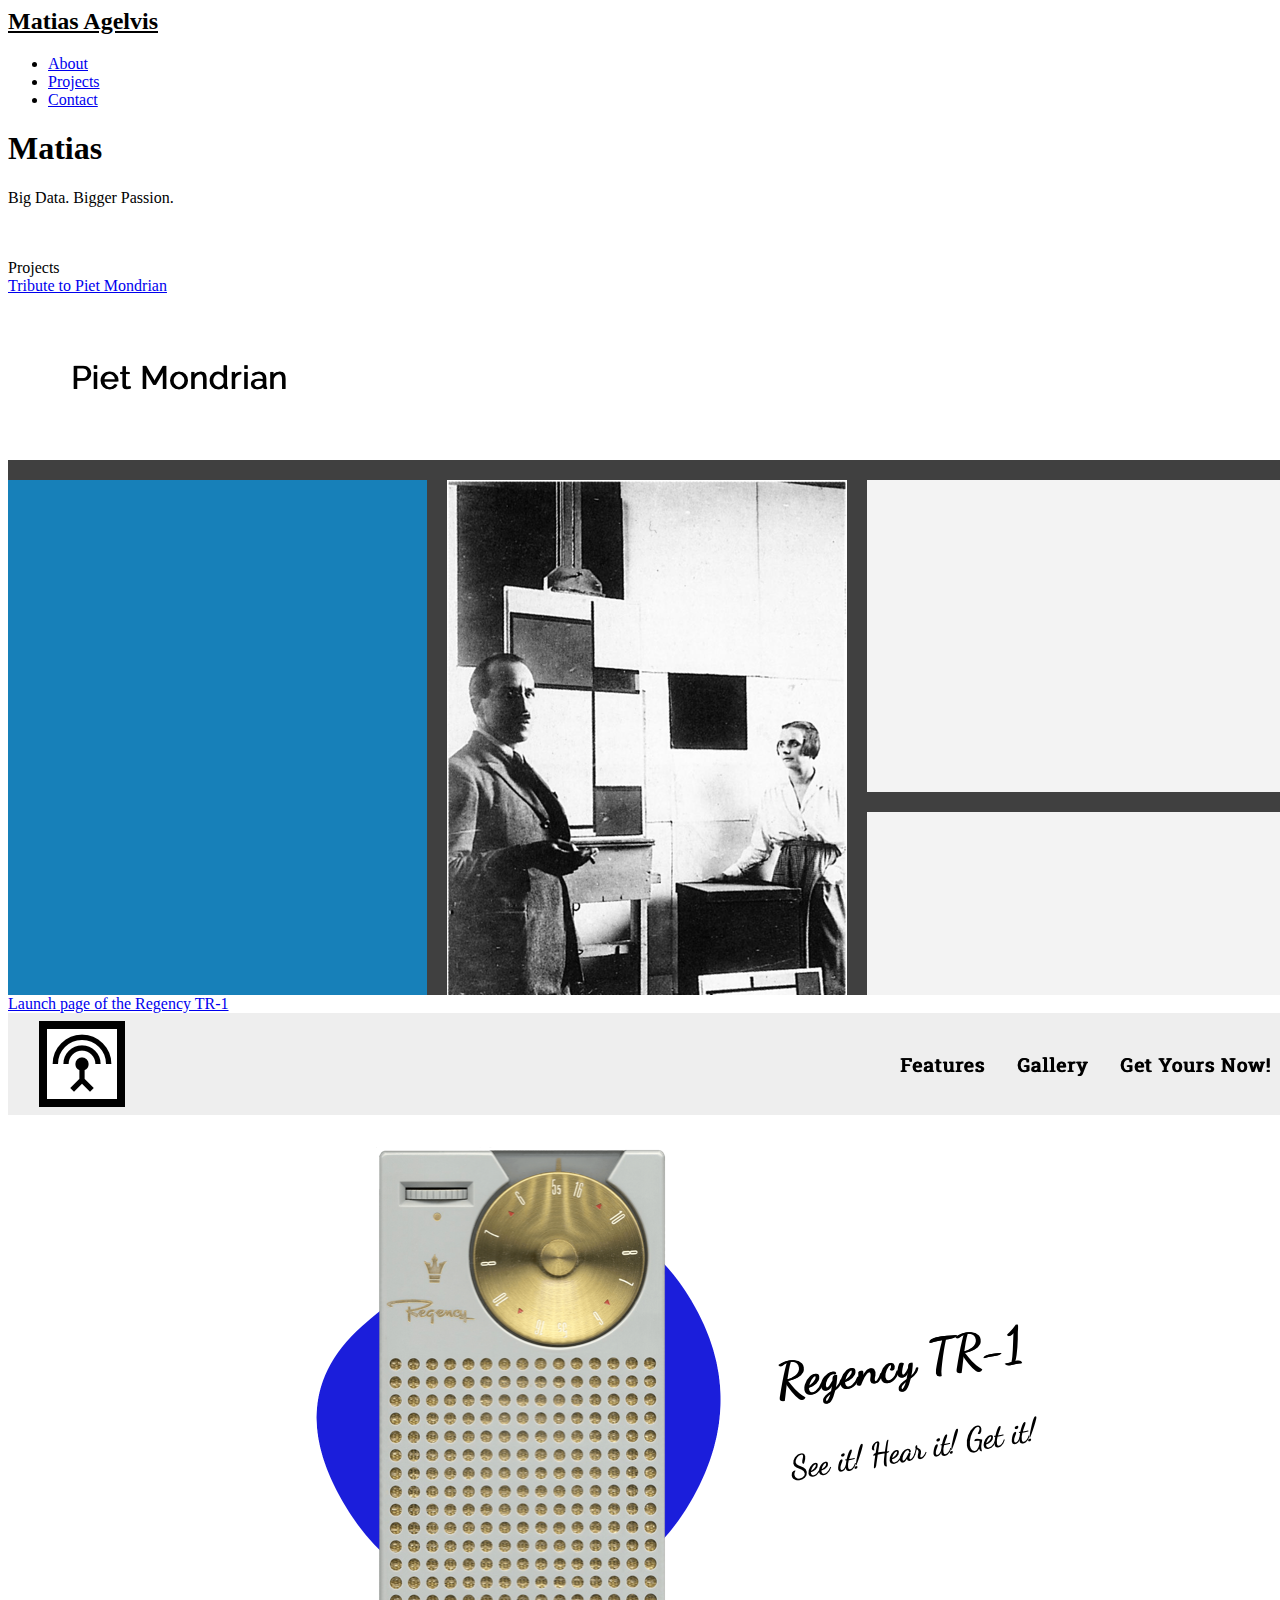
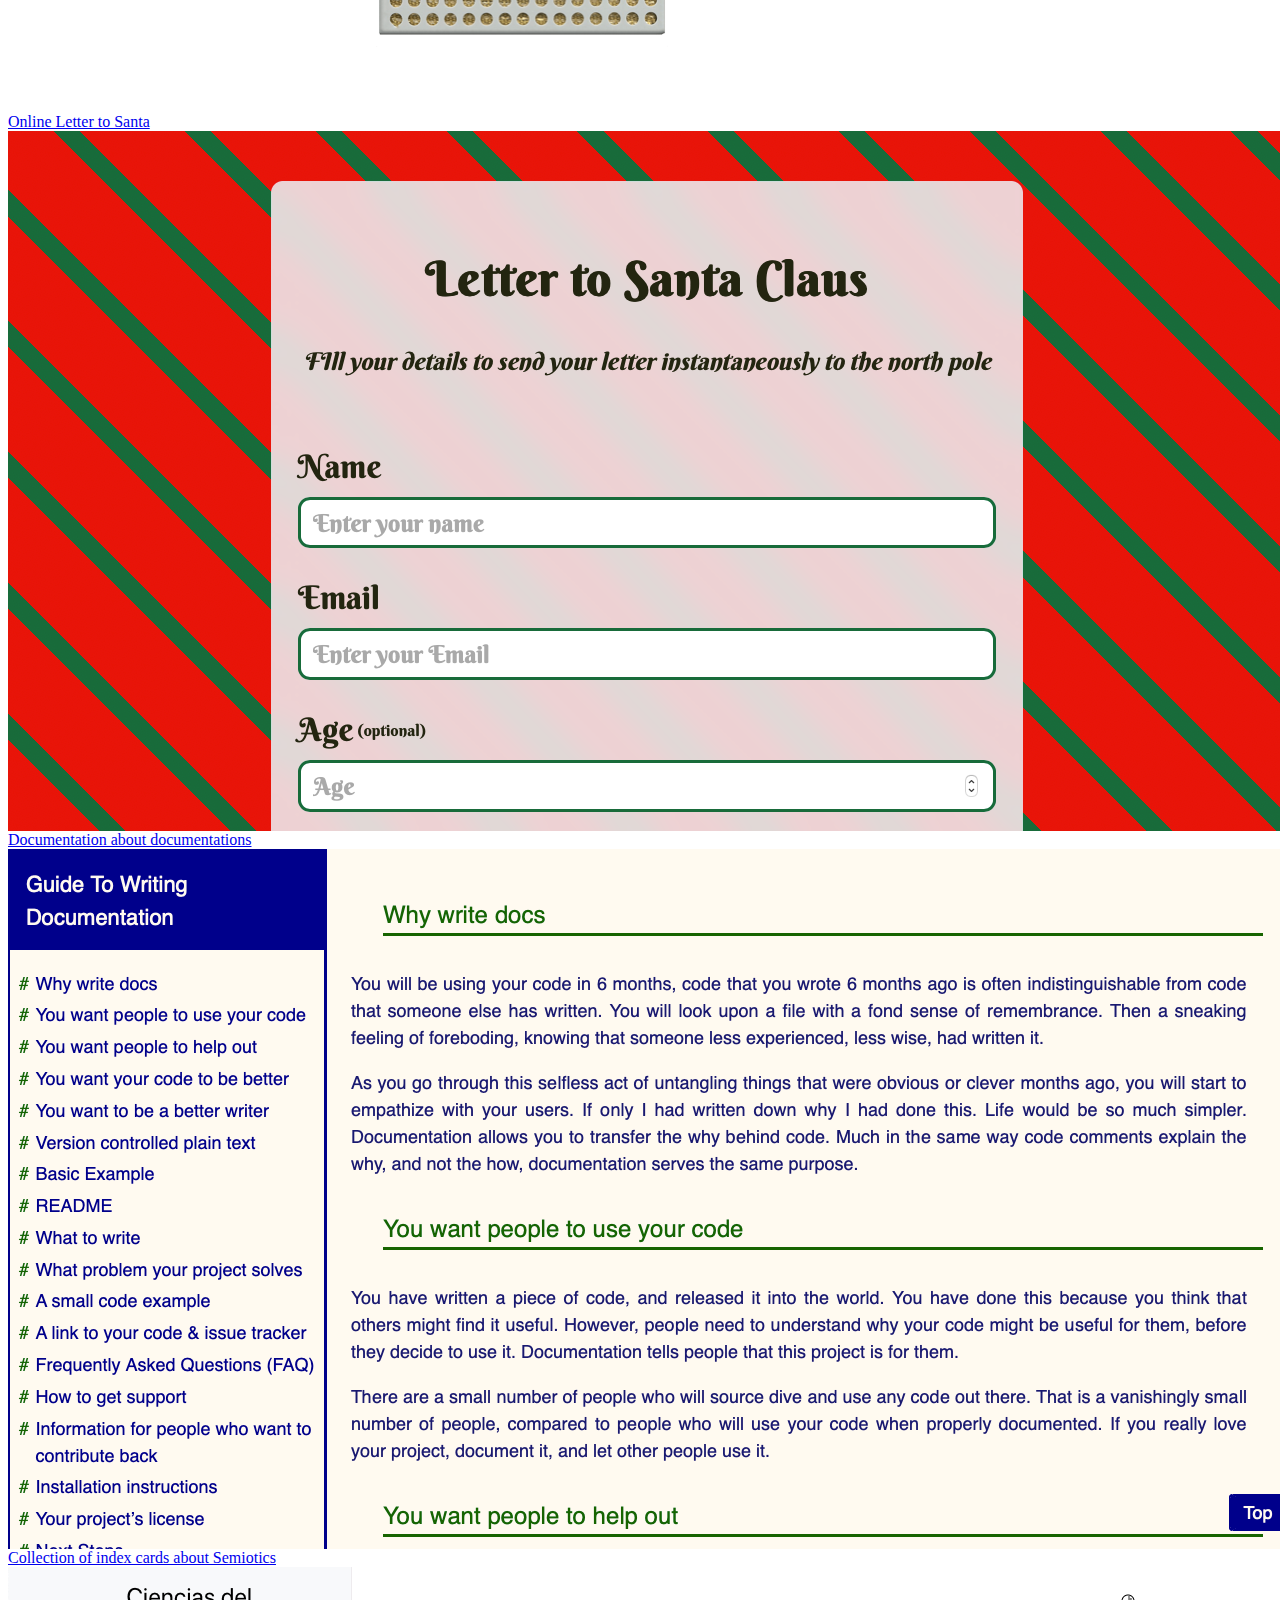
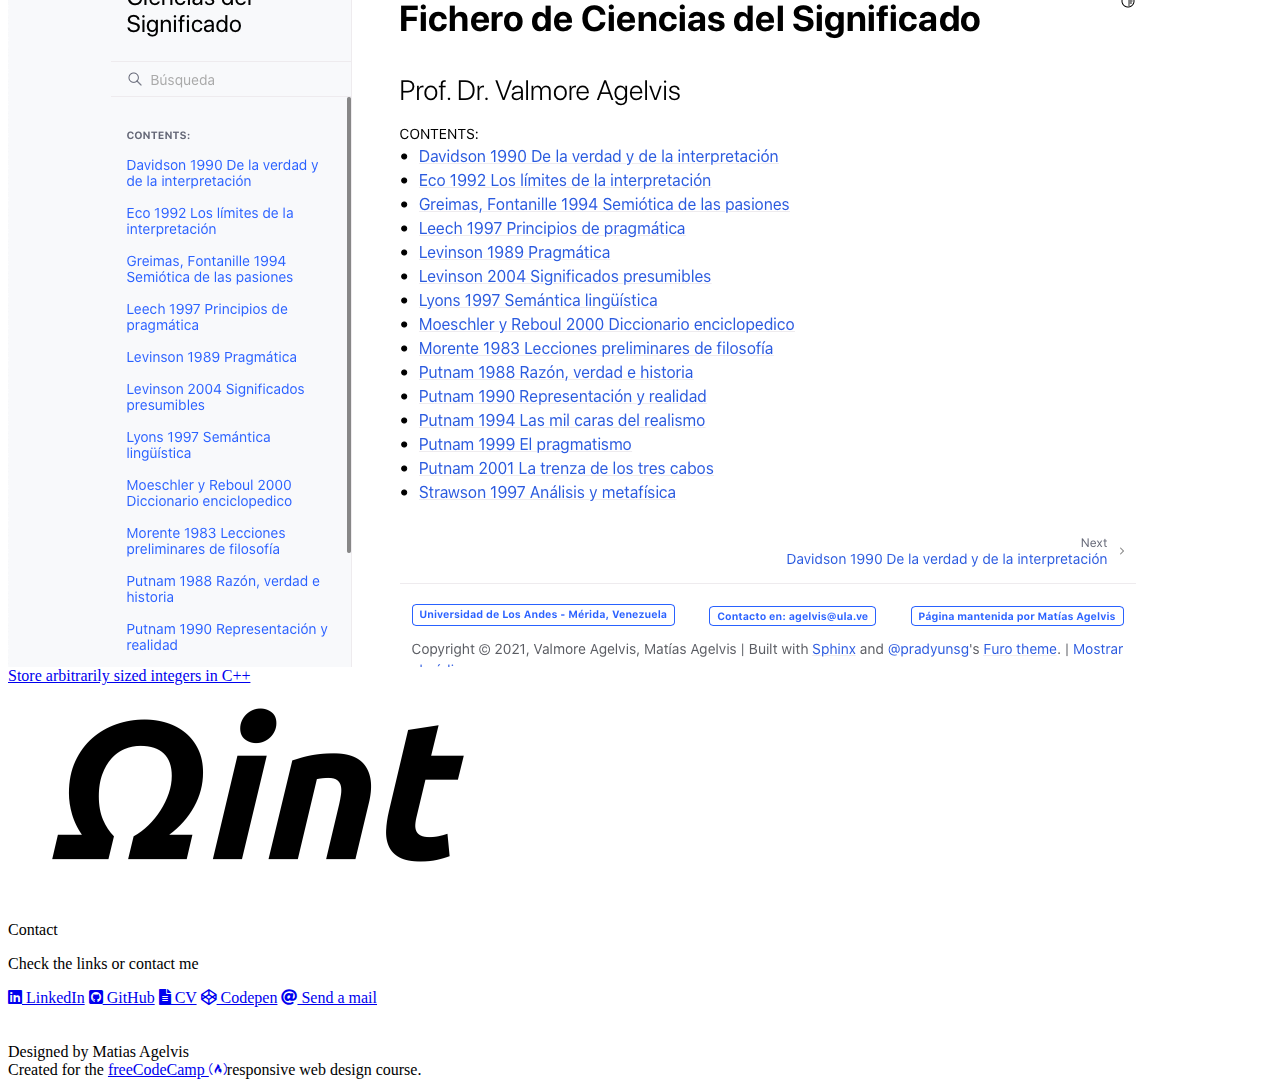
==== index.html @ fcc0a307 ":bug: Fix css import on landing page" ====
<meta name="viewport" content="width=device-width, initial-scale=1">

<script>document.write('<script src="http://' + (location.host || 'localhost').split(':')[0] + ':35729/livereload.js?snipver=1"></' + 'script>')</script>
<script src="https://ajax.googleapis.com/ajax/libs/jquery/3.5.1/jquery.min.js"></script>
<link rel="stylesheet" type="text/css" href="porfolio/style.css">
<link rel="stylesheet" href="https://use.fontawesome.com/releases/v5.8.2/css/all.css" />

<body>
    <!-- NAV -->
    <nav id="navbar" class="nav">
        <h2 id="title"><a style="color: black" href="#welcome">Matias Agelvis</a></h2>
        <ul class="nav-list">
            <li>
                <a class="blue-text" href="#welcome">About</a>
            </li>
            <li>
                <a class="yellow-text" href="#projects">Projects</a>
            </li>
            <li>
                <a class="green-text" href="#contact">Contact</a>
            </li>
        </ul>
    </nav>
    <!-- NAV END -->
    <span id="nav-guard" class="nav-guard"></span>
    <!-- WELCOME -->
    <section id="welcome" class="welcome-section">
        <h1><span class="outline">Matias</span></h1>
        <p>Big Data. Bigger Passion.</p>
        <br>
        <br>
    </section>
    <!-- WELCOME END -->
    <!-- PROJECTS SECTION -->
    <section id="projects" class="projects-section">
        <header>Projects</header>
        <div class="cards-container">
            <!-- level 1 -->
            <!-- left -->
            <a class="card card-left" href="https://matiasagelvis.github.io/FCC/tribute/" target="_blank">
                <div class="title">
                    Tribute to Piet Mondrian
                </div>
                <div class="content">
                    <img src="portfolio/images/tribute.png" alt="screenshot of the website">
                </div>
            </a>
            <!-- right -->
            <a class="card card-right" href="https://matiasagelvis.github.io/FCC/landing/" target="_blank">
                <div class="title">
                    Launch page of the Regency TR-1
                </div>
                <div class="content">
                    <img src="portfolio/images/landing.png" alt="screenshot of the website">
                </div>
            </a>
            <!-- level 2 -->
            <!-- left -->
            <a class="card card-left" href="https://matiasagelvis.github.io/FCC/form/" target="_blank">
                <div class="title">
                    Online Letter to Santa
                </div>
                <div class="content">
                    <img src="portfolio/images/form.png" alt="screenshot of the website">
                </div>
            </a>
            <!-- right -->
            <a class="card card-right" href="https://matiasagelvis.github.io/FCC/documentation/" target="_blank">
                <div class="title">
                    Documentation about documentations
                </div>
                <div class="content">
                    <img src="portfolio/images/documentation.png" alt="screenshot of the website">
                </div>
            </a>
            <!-- level 3 -->
            <!-- left -->
            <a class="card card-left" href="http://docuval.netlify.app/" target="_blank">
                <div class="title">
                    Collection of index cards about Semiotics
                </div>
                <div class="content">
                    <img src="portfolio/images/docuval.png" alt="screenshot of the website">
                </div>
            </a>
            <!-- right -->
            <a class="card card-right" href="https://github.com/MatiasAgelvis/OmegaInt" target="_blank">
                <div class="title">
                    Store arbitrarily sized integers in C++
                </div>
                <div class="content">
                    <img src="portfolio/images/omegaint.png" alt="screenshot of the website">
                </div>
            </a>
        </div>
        <br>
        <br>
    </section>
    <!-- PROJECTS SECTION END -->
    <!-- START CONTACT SECTION -->
    <section id="contact" class="contact-section">
        <header>Contact</header>
        <p>Check the links or contact me</p>
        <div class="contact-links">
            <a href="http://linkedin.com/in/matias-agelvis" target="_blank" class="btn contact-details">
                <i class="fab fa-linkedin"></i> LinkedIn</a>
            <a id="profile-link" href="https://github.com/MatiasAgelvis" target="_blank" class="btn contact-details">
                <i class="fab fa-github-square"></i> GitHub</a>
            <a id="profile-link" href="https://matiasagelvis.github.io/cv/" target="_blank" class="btn contact-details">
                <i class="fas fa-file-alt"></i> CV</a>
            <a id="profile-link" href="https://codepen.io/matiasagelvis/" target="_blank" class="btn contact-details">
                <i class="fab fa-codepen"></i> Codepen</a>
            <a href="mailto:example@example.com" class="btn contact-details">
                <i class="fas fa-at"></i> Send a mail</a>
        </div>
        <br>
        <br>
    </section>
    <!-- END CONTACT SECTION -->
    <!-- START FOOTER SECTION -->
    <footer>
            Designed by Matias Agelvis<br>
            Created for the <a href="https://www.freecodecamp.com/" target="_blank">freeCodeCamp <i class="fab fa-free-code-camp"></i></a>responsive web design course.
    </footer>
    <!-- END FOOTER SECTION -->
</body>

<script src="script.js"></script>
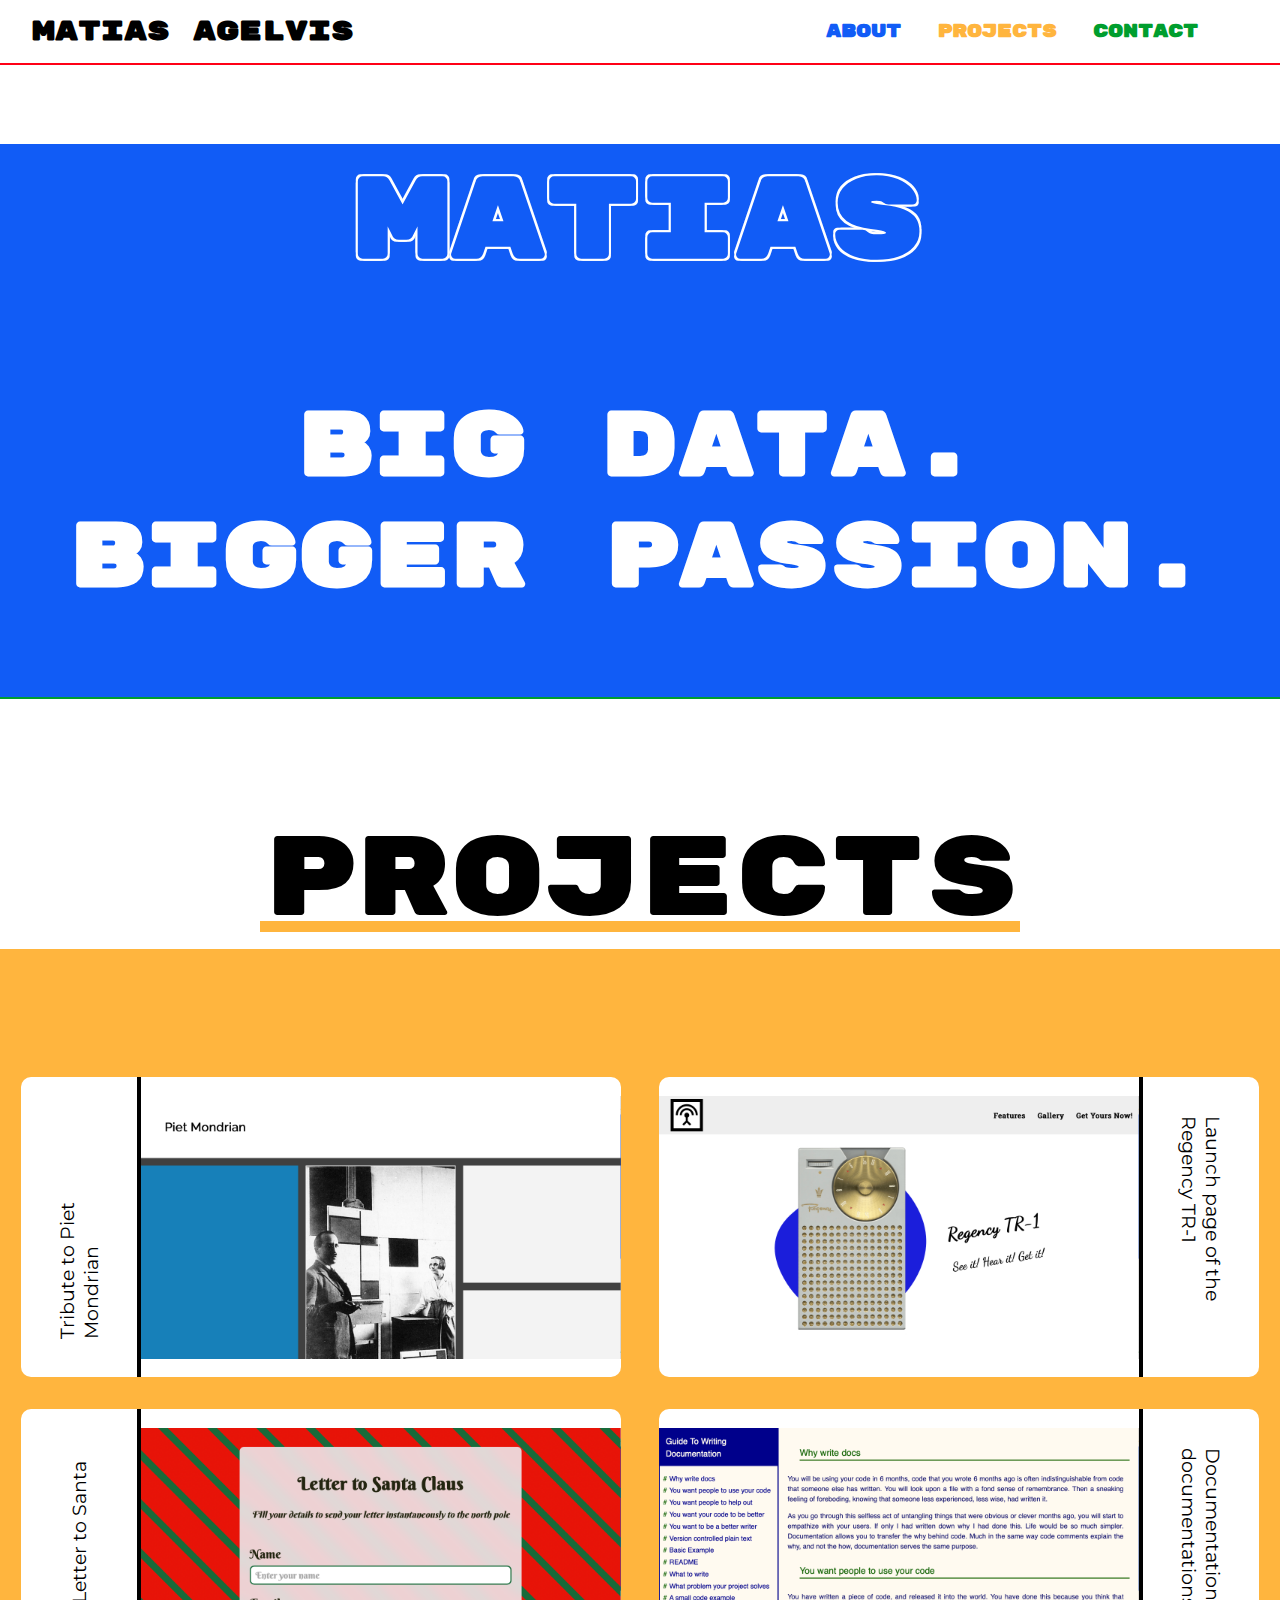
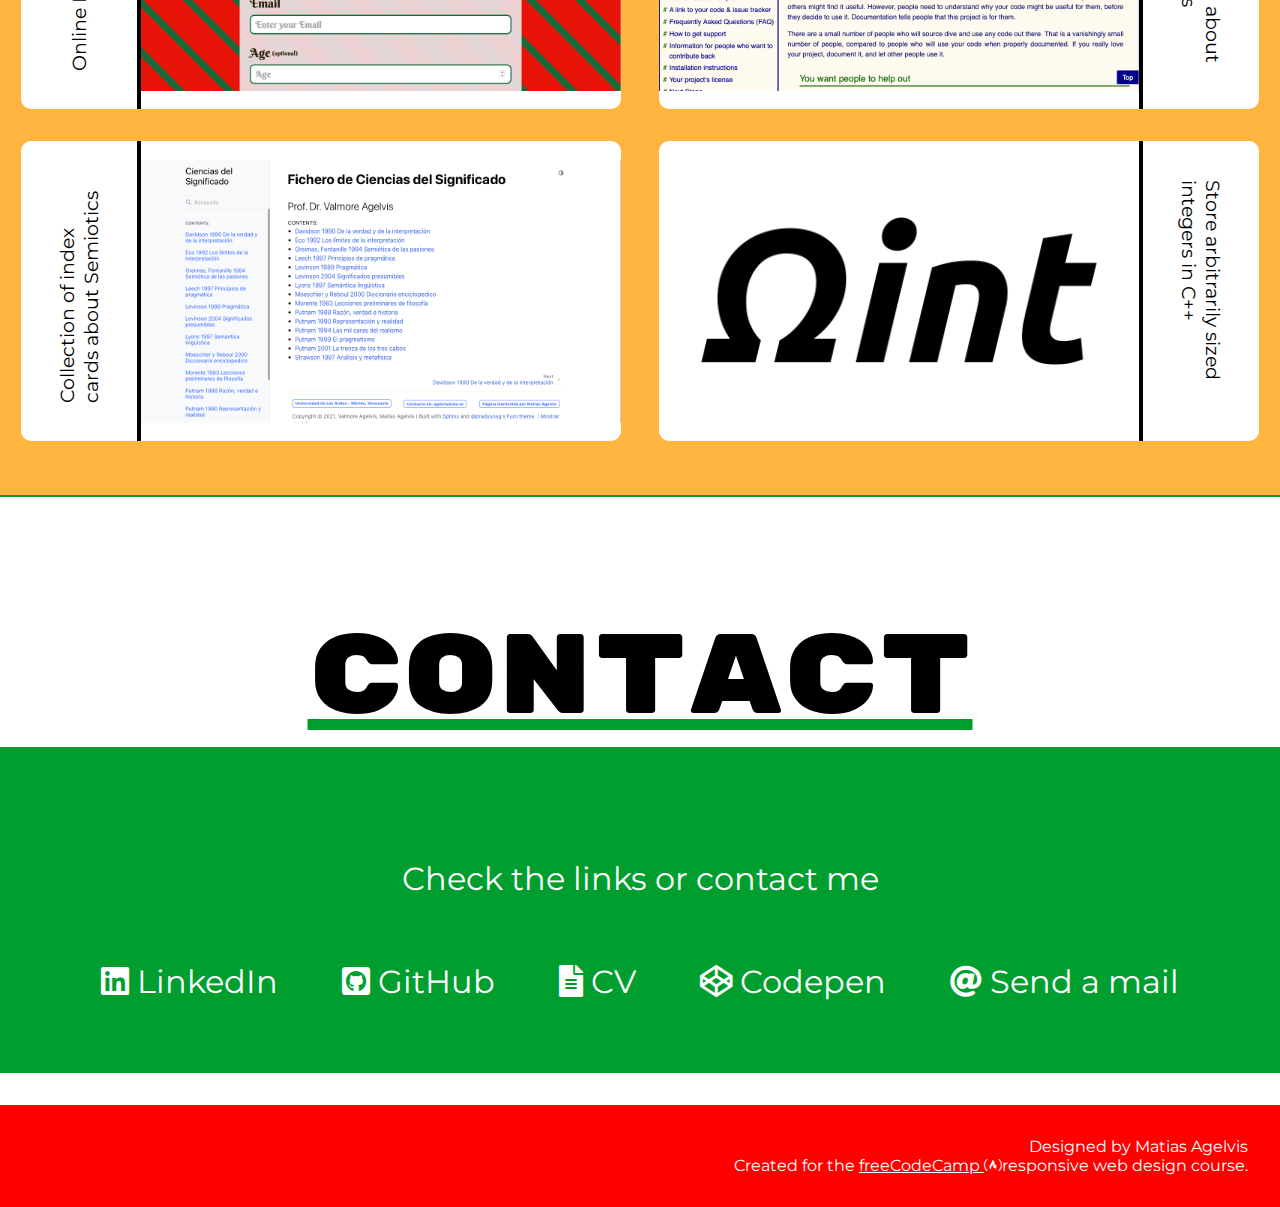
==== commit 65fd7583: "Fixed typo in css import" ====
--- a/index.html
+++ b/index.html
@@ -2,7 +2,7 @@
 
 <script>document.write('<script src="http://' + (location.host || 'localhost').split(':')[0] + ':35729/livereload.js?snipver=1"></' + 'script>')</script>
 <script src="https://ajax.googleapis.com/ajax/libs/jquery/3.5.1/jquery.min.js"></script>
-<link rel="stylesheet" type="text/css" href="porfolio/style.css">
+<link rel="stylesheet" type="text/css" href="portfolio/style.css">
 <link rel="stylesheet" href="https://use.fontawesome.com/releases/v5.8.2/css/all.css" />
 
 <body>
--- a/portfolio/style.css
+++ b/portfolio/style.css
@@ -0,0 +1,444 @@
+@import url('https://fonts.googleapis.com/css?family=Open+Sans:300,400,700');
+@import url('https://fonts.googleapis.com/css2?family=Inter&family=Work+Sans&display=swap');
+@import url('https://fonts.googleapis.com/css2?family=Rubik+Mono+One&display=swap');
+@import url('https://fonts.googleapis.com/css2?family=Montserrat:wght@900&display=swap');
+@import url('https://fonts.googleapis.com/css2?family=Rubik&display=swap');
+/*
+font-family: 'Inter', sans-serif;
+font-family: 'Work Sans', sans-serif;
+font-family: 'Rubik Mono One', monospaced;
+font-family: 'Rubik', sans-serif;
+font-family: 'Montserrat', sans-serif;
+*/
+
+
+/* --------- common --------- */
+* {
+    -webkit-font-smoothing: antialiased;
+    box-sizing: border-box;
+}
+
+:root {
+    --color-blue: #115CF6;
+    --color-red: #FF0017;
+    --color-green: #009E2E;
+    --color-yellow: #FFB53E;
+    --color-grey-light: #EDEDED;
+    --color-grey-dark: #7F7F7F;
+
+    --line-width: 2px;
+
+    --border-radius: 10px;
+    --boder-width: 4px;
+    --title-border-width: 10px;
+
+    --font-outline: 2px;
+    --font-size-header: clamp(6vw, 9vw, 7em);
+}
+
+body {
+    /*font-family: 'Work Sans', sans-serif;*/
+    font-family: 'Montserrat', sans-serif;
+
+    margin: 0;
+}
+
+h1,
+h2,
+h3,
+h4,
+h5,
+h6,
+header {
+    font-family: 'Rubik Mono One', monospaced;
+}
+
+.v-center {
+    display: flex;
+    justify-content: center;
+    align-content: center;
+    flex-direction: column;
+}
+
+.blue-text {
+    color: var(--color-blue);
+}
+
+.green-text {
+    color: var(--color-green);
+}
+
+.red-text {
+    color: var(--color-red);
+}
+
+.yellow-text {
+    color: var(--color-yellow);
+}
+
+/* --------- navbar --------- */
+
+.nav {
+    font-family: 'Rubik Mono One', monospaced;
+    font-weight: 900;
+    font-size: large;
+    box-sizing: border-box;
+    display: flex;
+    flex-direction: row;
+    position: fixed;
+    justify-content: space-between;
+    top: 0;
+    left: 0;
+    width: 100%;
+    background: white;
+    border-bottom: solid var(--line-width) var(--color-red);
+    z-index: 10;
+    padding-left: 2rem;
+    padding-right: 2rem;
+    align-content: center;
+    max-height: 14vh;
+    height: fit-content;
+}
+
+.nav #title {
+    font-family: 'Rubik Mono One', monospaced;
+    color: black;
+    margin: auto 0;
+}
+
+.nav #title:hover {
+    color: var(--color-blue);
+}
+
+.nav a {
+    text-decoration: none;
+}
+
+.nav a:hover {
+    text-decoration: underline;
+
+    text-decoration-color: var(--color-red);
+    /*text-shadow: 0 2 0 var(--color-yellow);*/
+    color: var(--color-blue);
+}
+
+.nav-list {
+    list-style: none;
+    display: flex;
+    flex-direction: row;
+    justify-content: space-evenly;
+    align-content: center;
+    margin-right: 2rem;
+}
+
+.nav-list li {
+    width: fit-content;
+    margin: auto 1rem auto 1rem;
+    padding: 2px;
+}
+
+.nav-guard {
+    display: inline-block;
+    width: auto;
+    height: 11vh;
+}
+
+@media (max-height: 500px) {
+    .nav {
+        margin: 0 0 4px 0;
+        padding: 2px 10px 2px 10px;
+        max-height: 25vh;
+        position: unset;
+    }
+
+    .nav #title {
+        font-size: 22.5px;
+    }
+}
+
+@media (max-width: 650px) {
+    .nav {
+        margin: 0 0 4px 0;
+        padding: 2px 10px 2px 10px;
+        max-height: 25vh;
+        position: unset;
+    }
+
+    .nav-list {
+        flex-direction: column;
+        padding: 0;
+        margin: 0;
+        align-items: flex-end;
+    }
+
+    .nav #title {
+        font-size: 22.5px;
+    }
+
+    .nav-guard {
+        display: none;
+    }
+}
+
+/* --------- sections --------- */
+
+section {
+    border-bottom: solid var(--line-width) var(--color-green);
+    /*background-image: url('images/background.png');*/
+    /*background-size: cover;*/
+}
+
+section header {
+    margin: 1em auto;
+    text-align: center;
+    /*font-size: 4em;*/
+    /*font-size: 14vw;*/
+    font-size: var(--font-size-header);
+    background: white;
+    text-decoration: underline;
+    text-decoration-color: var(--color-yellow);
+}
+
+/* --------- main section --------- */
+
+.welcome-section {
+    font-family: 'Rubik Mono One', monospaced;
+    font-weight: bolder;
+    text-align: center;
+    background-color: var(--color-blue);
+}
+
+.welcome-section h1 {
+    /*font-size: 19vw;*/
+    font-size: var(--font-size-header);
+    /* padding: 1em 1em; */
+    line-height: 1.4em;
+    margin: 5vh 0;
+    color: white;
+    text-align: center;
+}
+
+.welcome-section p {
+    /*font-size: 12vw;*/
+    font-size: 7vw;
+    padding: 0.5em 0.5em;
+    margin: 0;
+    color: white;
+    /*text-decoration: underline;*/
+    /*text-decoration-color: var(--color-red);*/
+}
+
+.outline {
+    /*-webkit-text-stroke: 1px white;*/
+    text-shadow: -2px -2px 0 white, 2px -2px 0 white, -2px 2px 0 white, 2px 2px 0 white;
+    color: var(--color-blue);
+    /*background: var(--color-blue);*/
+}
+
+@media (max-width: 900px) {
+    .welcome-section h1 {
+        font-size: clamp(18vw, 18vw, 15em);
+    }
+
+    .welcome-section p {
+        /*font-size: 12vw;*/
+        font-size: clamp(8vw, 11vw, 7em);
+        padding: 0;
+    }
+}
+
+/* --------- projects --------- */
+
+.projects-section {
+    background-color: var(--color-yellow);
+}
+
+.projects-section header {
+    background: white;
+    text-decoration: underline;
+    text-decoration-color: var(--color-yellow);
+}
+
+.cards-container {
+    display: flex;
+    flex-wrap: wrap;
+    justify-content: space-evenly;
+}
+
+.card {
+    display: grid;
+    grid-template-rows: 1fr;
+    gap: 0px 0px;
+    grid-auto-flow: row;
+    margin: 1rem;
+    box-sizing: border-box;
+
+    /*border: solid var(--boder-width) white;*/
+    border-radius: var(--border-radius);
+
+    background: white;
+    color: black;
+    text-decoration: none;
+
+
+    overflow: hidden;
+    transition: all 0.4s;
+
+    /* set the size */
+    width: 600px;
+    height: 300px;
+}
+
+.card:hover {
+    transform: rotate(3deg);
+}
+
+.card-right {
+    grid-template-columns: 2fr 0.5fr;
+    grid-template-areas: "content title";
+    border-right-width: var(--title-border-width);
+}
+
+.card-left {
+    grid-template-columns: 0.5fr 2fr;
+    grid-template-areas: "title content";
+    border-left-width: var(--title-border-width);
+}
+
+.card .content {
+    box-sizing: border-box;
+    position: relative;
+
+    grid-area: content;
+    width: 100%;
+    height: 100%;
+
+    overflow: hidden;
+}
+
+.card .content img {
+    object-fit: scale-down;
+    max-width: 100%;
+
+    /* can be removed to make images fill the whole card */
+    max-height: 100%;
+
+    position: absolute;
+    margin: auto;
+    left: 0;
+    right: 0;
+    top: 0;
+    bottom: 0;
+}
+
+.card .title {
+    box-sizing: border-box;
+
+    grid-area: title;
+    writing-mode: vertical-rl;
+    text-orientation: mixed;
+    padding: 2em 20px;
+
+    display: flex;
+    justify-content: center;
+    align-content: center;
+    flex-direction: column;
+
+    border-left: solid var(--boder-width) black;
+
+    font-size: larger;
+}
+
+.card-left .title {
+    transform: rotate(180deg);
+}
+
+@media (max-width: 650px) {
+    .card {
+        display: grid;
+        grid-template-columns: 1fr;
+        grid-template-rows: 0.5fr 2fr;
+        gap: 0px 0px;
+        grid-auto-flow: row;
+        grid-template-areas:
+            "title"
+            "content";
+    }
+
+    .card .title {
+        box-sizing: border-box;
+        writing-mode: unset;
+    }
+
+    .card-left .title {
+        transform: rotate(0deg);
+    }
+
+
+}
+
+/* -------- contact --------- */
+
+.contact-section {
+    background-color: var(--color-green);
+    background-position-y: -376px;
+}
+
+.contact-section header {
+
+    background: white;
+    text-decoration: underline;
+    text-decoration-color: var(--color-green);
+}
+
+.contact-section p {
+    font-size: 2em;
+    text-align: center;
+    padding: 0 0.3em;
+    color: white;
+}
+
+.contact-section .contact-links {
+    font-size: 2em;
+    text-align: center;
+    display: flex;
+    flex-wrap: wrap;
+    flex-direction: row;
+    justify-content: center;
+}
+
+
+.contact-section .contact-links a {
+    font-size: 2rem;
+    text-align: center;
+    text-decoration: none;
+    color: white;
+    margin: 1em;
+}
+
+.contact-section .contact-links a:hover {
+    border-bottom: solid 2px var(--color-red);
+    margin-bottom: calc(1em - 2px);
+}
+
+@media (max-width: 650px) {
+    .contact-section .contact-links {
+        flex-direction: column;
+        align-content: center;
+    }
+}
+
+/* -------- footer ------- */
+
+footer {
+    background: red;
+    color: white;
+    text-align: right;
+    padding: 2em;
+    margin-top: 2em;
+}
+
+footer a {
+    color: white;
+    text-decoration: ;
+}
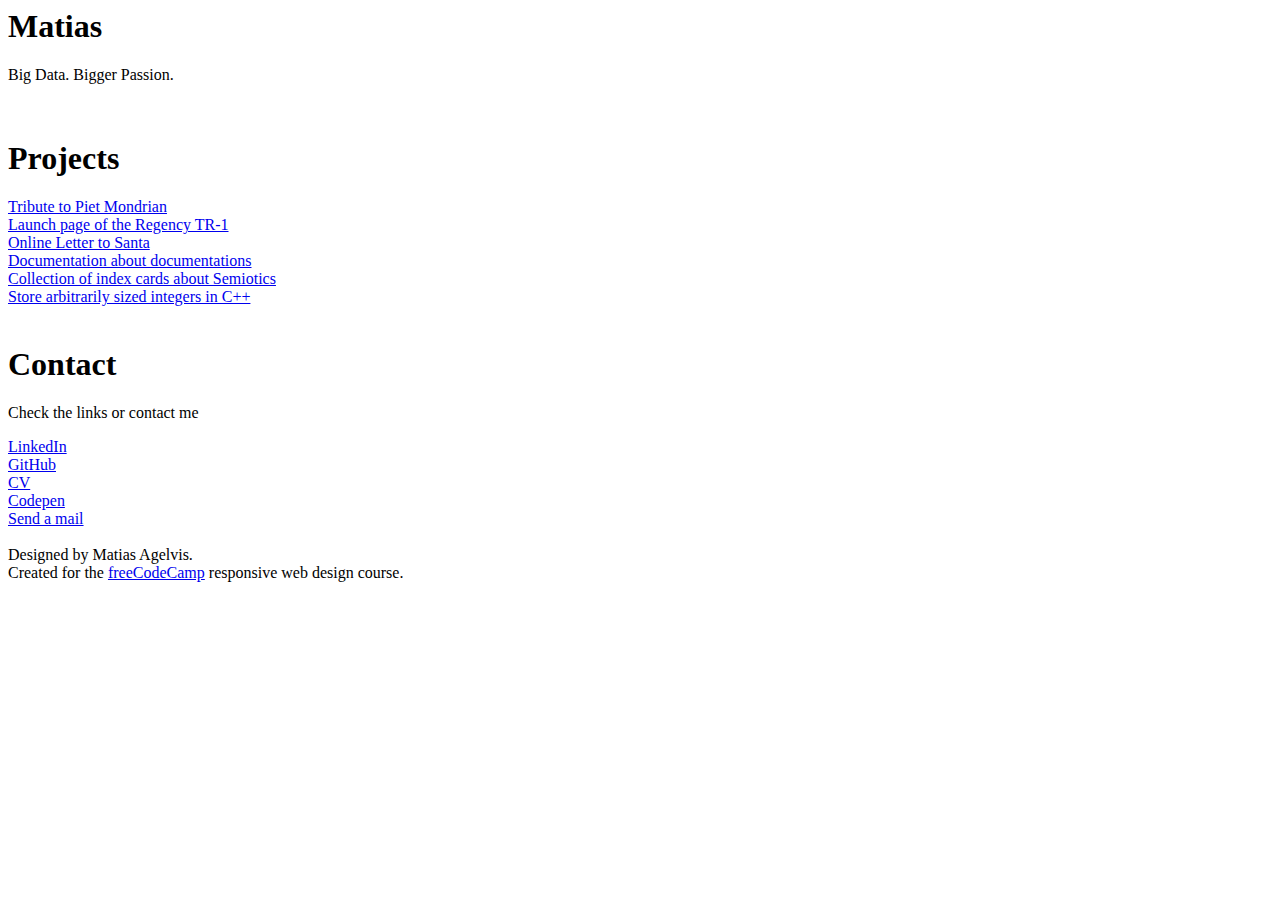
==== commit 4fb7eac6: "new landing page for base repository" ====
--- a/index.html
+++ b/index.html
@@ -1,128 +1,49 @@
 <meta name="viewport" content="width=device-width, initial-scale=1">
-
-<script>document.write('<script src="http://' + (location.host || 'localhost').split(':')[0] + ':35729/livereload.js?snipver=1"></' + 'script>')</script>
-<script src="https://ajax.googleapis.com/ajax/libs/jquery/3.5.1/jquery.min.js"></script>
-<link rel="stylesheet" type="text/css" href="portfolio/style.css">
-<link rel="stylesheet" href="https://use.fontawesome.com/releases/v5.8.2/css/all.css" />
+<script>
+document.write('<script src="http://' + (location.host || 'localhost').split(':')[0] + ':35729/livereload.js?snipver=1"></' + 'script>')
+</script>
+<link rel="stylesheet" href="https://cdn.simplecss.org/simple.min.css">
 
 <body>
-    <!-- NAV -->
-    <nav id="navbar" class="nav">
-        <h2 id="title"><a style="color: black" href="#welcome">Matias Agelvis</a></h2>
-        <ul class="nav-list">
-            <li>
-                <a class="blue-text" href="#welcome">About</a>
-            </li>
-            <li>
-                <a class="yellow-text" href="#projects">Projects</a>
-            </li>
-            <li>
-                <a class="green-text" href="#contact">Contact</a>
-            </li>
-        </ul>
-    </nav>
-    <!-- NAV END -->
-    <span id="nav-guard" class="nav-guard"></span>
-    <!-- WELCOME -->
-    <section id="welcome" class="welcome-section">
-        <h1><span class="outline">Matias</span></h1>
+    <section>
+        <h1>Matias</h1>
         <p>Big Data. Bigger Passion.</p>
         <br>
+    </section>
+    <section>
+        <h1>Projects</h1>
+        <a href="https://matiasagelvis.github.io/FCC/tribute/" target="_blank">
+            Tribute to Piet Mondrian
+        </a><br>
+        <a href="https://matiasagelvis.github.io/FCC/landing/" target="_blank">
+            Launch page of the Regency TR-1
+        </a><br>
+        <a href="https://matiasagelvis.github.io/FCC/form/" target="_blank">
+            Online Letter to Santa
+        </a><br>
+        <a href="https://matiasagelvis.github.io/FCC/documentation/" target="_blank">
+            Documentation about documentations
+        </a><br>
+        <a href="http://docuval.netlify.app/" target="_blank">
+            Collection of index cards about Semiotics
+        </a><br>
+        <a href="https://github.com/MatiasAgelvis/OmegaInt" target="_blank">
+            Store arbitrarily sized integers in C++
+        </a><br>
         <br>
     </section>
-    <!-- WELCOME END -->
-    <!-- PROJECTS SECTION -->
-    <section id="projects" class="projects-section">
-        <header>Projects</header>
-        <div class="cards-container">
-            <!-- level 1 -->
-            <!-- left -->
-            <a class="card card-left" href="https://matiasagelvis.github.io/FCC/tribute/" target="_blank">
-                <div class="title">
-                    Tribute to Piet Mondrian
-                </div>
-                <div class="content">
-                    <img src="portfolio/images/tribute.png" alt="screenshot of the website">
-                </div>
-            </a>
-            <!-- right -->
-            <a class="card card-right" href="https://matiasagelvis.github.io/FCC/landing/" target="_blank">
-                <div class="title">
-                    Launch page of the Regency TR-1
-                </div>
-                <div class="content">
-                    <img src="portfolio/images/landing.png" alt="screenshot of the website">
-                </div>
-            </a>
-            <!-- level 2 -->
-            <!-- left -->
-            <a class="card card-left" href="https://matiasagelvis.github.io/FCC/form/" target="_blank">
-                <div class="title">
-                    Online Letter to Santa
-                </div>
-                <div class="content">
-                    <img src="portfolio/images/form.png" alt="screenshot of the website">
-                </div>
-            </a>
-            <!-- right -->
-            <a class="card card-right" href="https://matiasagelvis.github.io/FCC/documentation/" target="_blank">
-                <div class="title">
-                    Documentation about documentations
-                </div>
-                <div class="content">
-                    <img src="portfolio/images/documentation.png" alt="screenshot of the website">
-                </div>
-            </a>
-            <!-- level 3 -->
-            <!-- left -->
-            <a class="card card-left" href="http://docuval.netlify.app/" target="_blank">
-                <div class="title">
-                    Collection of index cards about Semiotics
-                </div>
-                <div class="content">
-                    <img src="portfolio/images/docuval.png" alt="screenshot of the website">
-                </div>
-            </a>
-            <!-- right -->
-            <a class="card card-right" href="https://github.com/MatiasAgelvis/OmegaInt" target="_blank">
-                <div class="title">
-                    Store arbitrarily sized integers in C++
-                </div>
-                <div class="content">
-                    <img src="portfolio/images/omegaint.png" alt="screenshot of the website">
-                </div>
-            </a>
-        </div>
-        <br>
+    <section>
+        <h1>Contact</h1>
+        <p>Check the links or contact me</p>
+        <a href="http://linkedin.com/in/matias-agelvis" target="_blank">LinkedIn</a><br>
+        <a id="profile-link" href="https://github.com/MatiasAgelvis" target="_blank">GitHub</a><br>
+        <a id="profile-link" href="https://matiasagelvis.github.io/cv" target="_blank">CV</a><br>
+        <a id="profile-link" href="https://codepen.io/matiasagelvis/" target="_blank">Codepen</a><br>
+        <a href="mailto:example@example.com">Send a mail</a><br>
         <br>
     </section>
-    <!-- PROJECTS SECTION END -->
-    <!-- START CONTACT SECTION -->
-    <section id="contact" class="contact-section">
-        <header>Contact</header>
-        <p>Check the links or contact me</p>
-        <div class="contact-links">
-            <a href="http://linkedin.com/in/matias-agelvis" target="_blank" class="btn contact-details">
-                <i class="fab fa-linkedin"></i> LinkedIn</a>
-            <a id="profile-link" href="https://github.com/MatiasAgelvis" target="_blank" class="btn contact-details">
-                <i class="fab fa-github-square"></i> GitHub</a>
-            <a id="profile-link" href="https://matiasagelvis.github.io/cv/" target="_blank" class="btn contact-details">
-                <i class="fas fa-file-alt"></i> CV</a>
-            <a id="profile-link" href="https://codepen.io/matiasagelvis/" target="_blank" class="btn contact-details">
-                <i class="fab fa-codepen"></i> Codepen</a>
-            <a href="mailto:example@example.com" class="btn contact-details">
-                <i class="fas fa-at"></i> Send a mail</a>
-        </div>
-        <br>
-        <br>
-    </section>
-    <!-- END CONTACT SECTION -->
-    <!-- START FOOTER SECTION -->
     <footer>
-            Designed by Matias Agelvis<br>
-            Created for the <a href="https://www.freecodecamp.com/" target="_blank">freeCodeCamp <i class="fab fa-free-code-camp"></i></a>responsive web design course.
+        Designed by Matias Agelvis.<br>
+        Created for the <a href="https://www.freecodecamp.com/" target="_blank">freeCodeCamp</a> responsive web design course.
     </footer>
-    <!-- END FOOTER SECTION -->
-</body>
-
-<script src="script.js"></script>
+</body>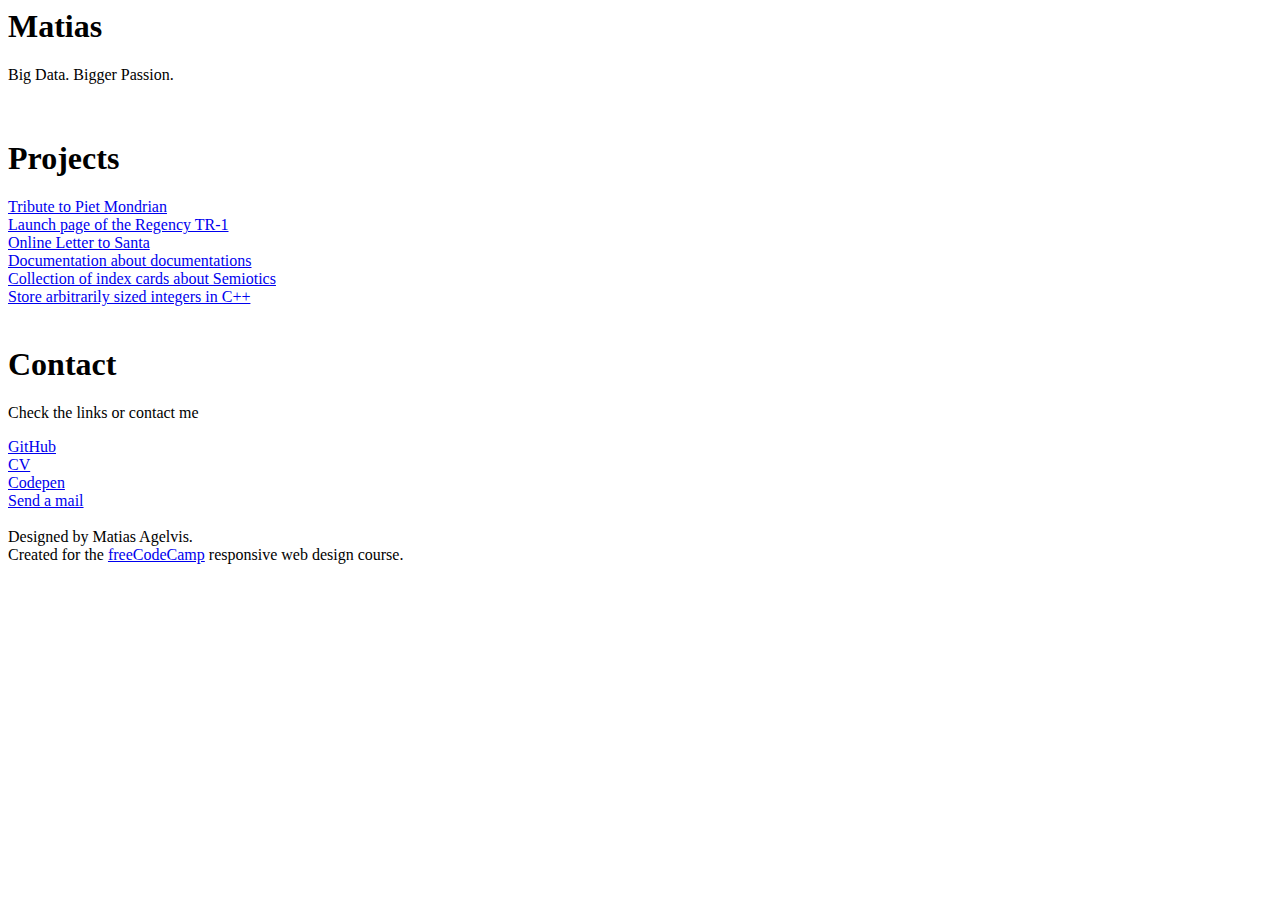
==== commit f5c89488: "Remove LinkedIn from index.html" ====
--- a/index.html
+++ b/index.html
@@ -35,7 +35,7 @@
     <section>
         <h1>Contact</h1>
         <p>Check the links or contact me</p>
-        <a href="http://linkedin.com/in/matias-agelvis" target="_blank">LinkedIn</a><br>
+<!--         <a href="http://linkedin.com/in/matias-agelvis" target="_blank">LinkedIn</a><br> -->
         <a id="profile-link" href="https://github.com/MatiasAgelvis" target="_blank">GitHub</a><br>
         <a id="profile-link" href="https://matiasagelvis.github.io/cv" target="_blank">CV</a><br>
         <a id="profile-link" href="https://codepen.io/matiasagelvis/" target="_blank">Codepen</a><br>
@@ -46,4 +46,4 @@
         Designed by Matias Agelvis.<br>
         Created for the <a href="https://www.freecodecamp.com/" target="_blank">freeCodeCamp</a> responsive web design course.
     </footer>
-</body>+</body>
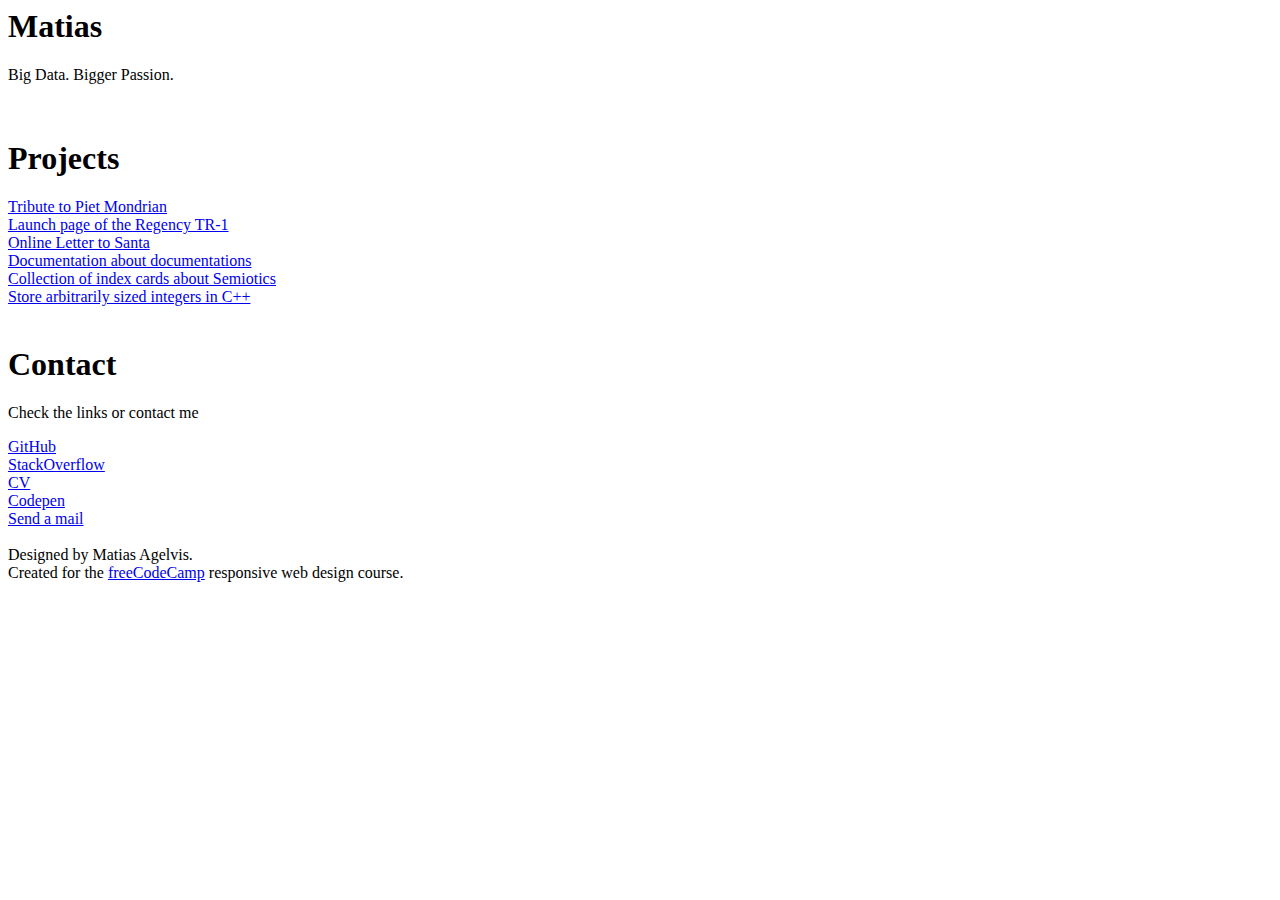
==== commit cc850196: "Add real mail link" ====
--- a/index.html
+++ b/index.html
@@ -13,37 +13,32 @@
     <section>
         <h1>Projects</h1>
         <a href="https://matiasagelvis.github.io/FCC/tribute/" target="_blank">
-            Tribute to Piet Mondrian
-        </a><br>
+            Tribute to Piet Mondrian</a><br>
         <a href="https://matiasagelvis.github.io/FCC/landing/" target="_blank">
-            Launch page of the Regency TR-1
-        </a><br>
+            Launch page of the Regency TR-1</a><br>
         <a href="https://matiasagelvis.github.io/FCC/form/" target="_blank">
-            Online Letter to Santa
-        </a><br>
+            Online Letter to Santa</a><br>
         <a href="https://matiasagelvis.github.io/FCC/documentation/" target="_blank">
-            Documentation about documentations
-        </a><br>
+            Documentation about documentations</a><br>
         <a href="http://docuval.netlify.app/" target="_blank">
-            Collection of index cards about Semiotics
-        </a><br>
+            Collection of index cards about Semiotics</a><br>
         <a href="https://github.com/MatiasAgelvis/OmegaInt" target="_blank">
-            Store arbitrarily sized integers in C++
-        </a><br>
+            Store arbitrarily sized integers in C++</a><br>
         <br>
     </section>
     <section>
         <h1>Contact</h1>
         <p>Check the links or contact me</p>
-<!--         <a href="http://linkedin.com/in/matias-agelvis" target="_blank">LinkedIn</a><br> -->
+        <!--         <a href="http://linkedin.com/in/matias-agelvis" target="_blank">LinkedIn</a><br> -->
         <a id="profile-link" href="https://github.com/MatiasAgelvis" target="_blank">GitHub</a><br>
+        <a id="profile-link" href="http://stack.im/matiasagelvis" target="_blank">StackOverflow</a><br>
         <a id="profile-link" href="https://matiasagelvis.github.io/cv" target="_blank">CV</a><br>
         <a id="profile-link" href="https://codepen.io/matiasagelvis/" target="_blank">Codepen</a><br>
-        <a href="mailto:example@example.com">Send a mail</a><br>
+        <a id="profile-link" href="https://matiasagelvis.com/contact" target="_blank">Send a mail</a><br>
         <br>
     </section>
     <footer>
         Designed by Matias Agelvis.<br>
         Created for the <a href="https://www.freecodecamp.com/" target="_blank">freeCodeCamp</a> responsive web design course.
     </footer>
-</body>
+</body>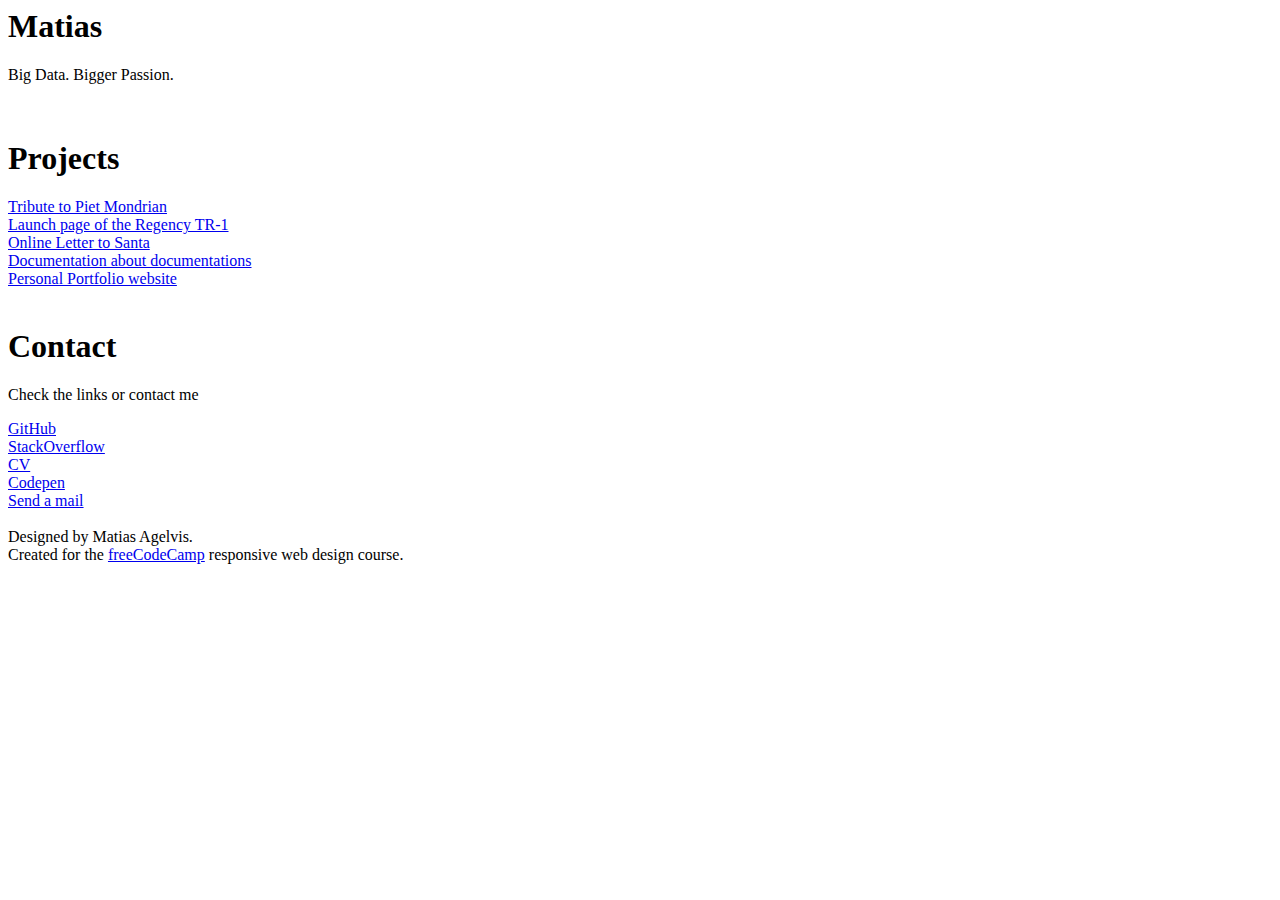
==== commit 54256fff: "Update index.html" ====
--- a/index.html
+++ b/index.html
@@ -20,10 +20,8 @@
             Online Letter to Santa</a><br>
         <a href="https://matiasagelvis.github.io/FCC/documentation/" target="_blank">
             Documentation about documentations</a><br>
-        <a href="http://docuval.netlify.app/" target="_blank">
-            Collection of index cards about Semiotics</a><br>
-        <a href="https://github.com/MatiasAgelvis/OmegaInt" target="_blank">
-            Store arbitrarily sized integers in C++</a><br>
+        <a href="https://matiasagelvis.github.io/FCC/portfolio/" target="_blank">
+            Personal Portfolio website</a><br>
         <br>
     </section>
     <section>
@@ -41,4 +39,4 @@
         Designed by Matias Agelvis.<br>
         Created for the <a href="https://www.freecodecamp.com/" target="_blank">freeCodeCamp</a> responsive web design course.
     </footer>
-</body>+</body>
